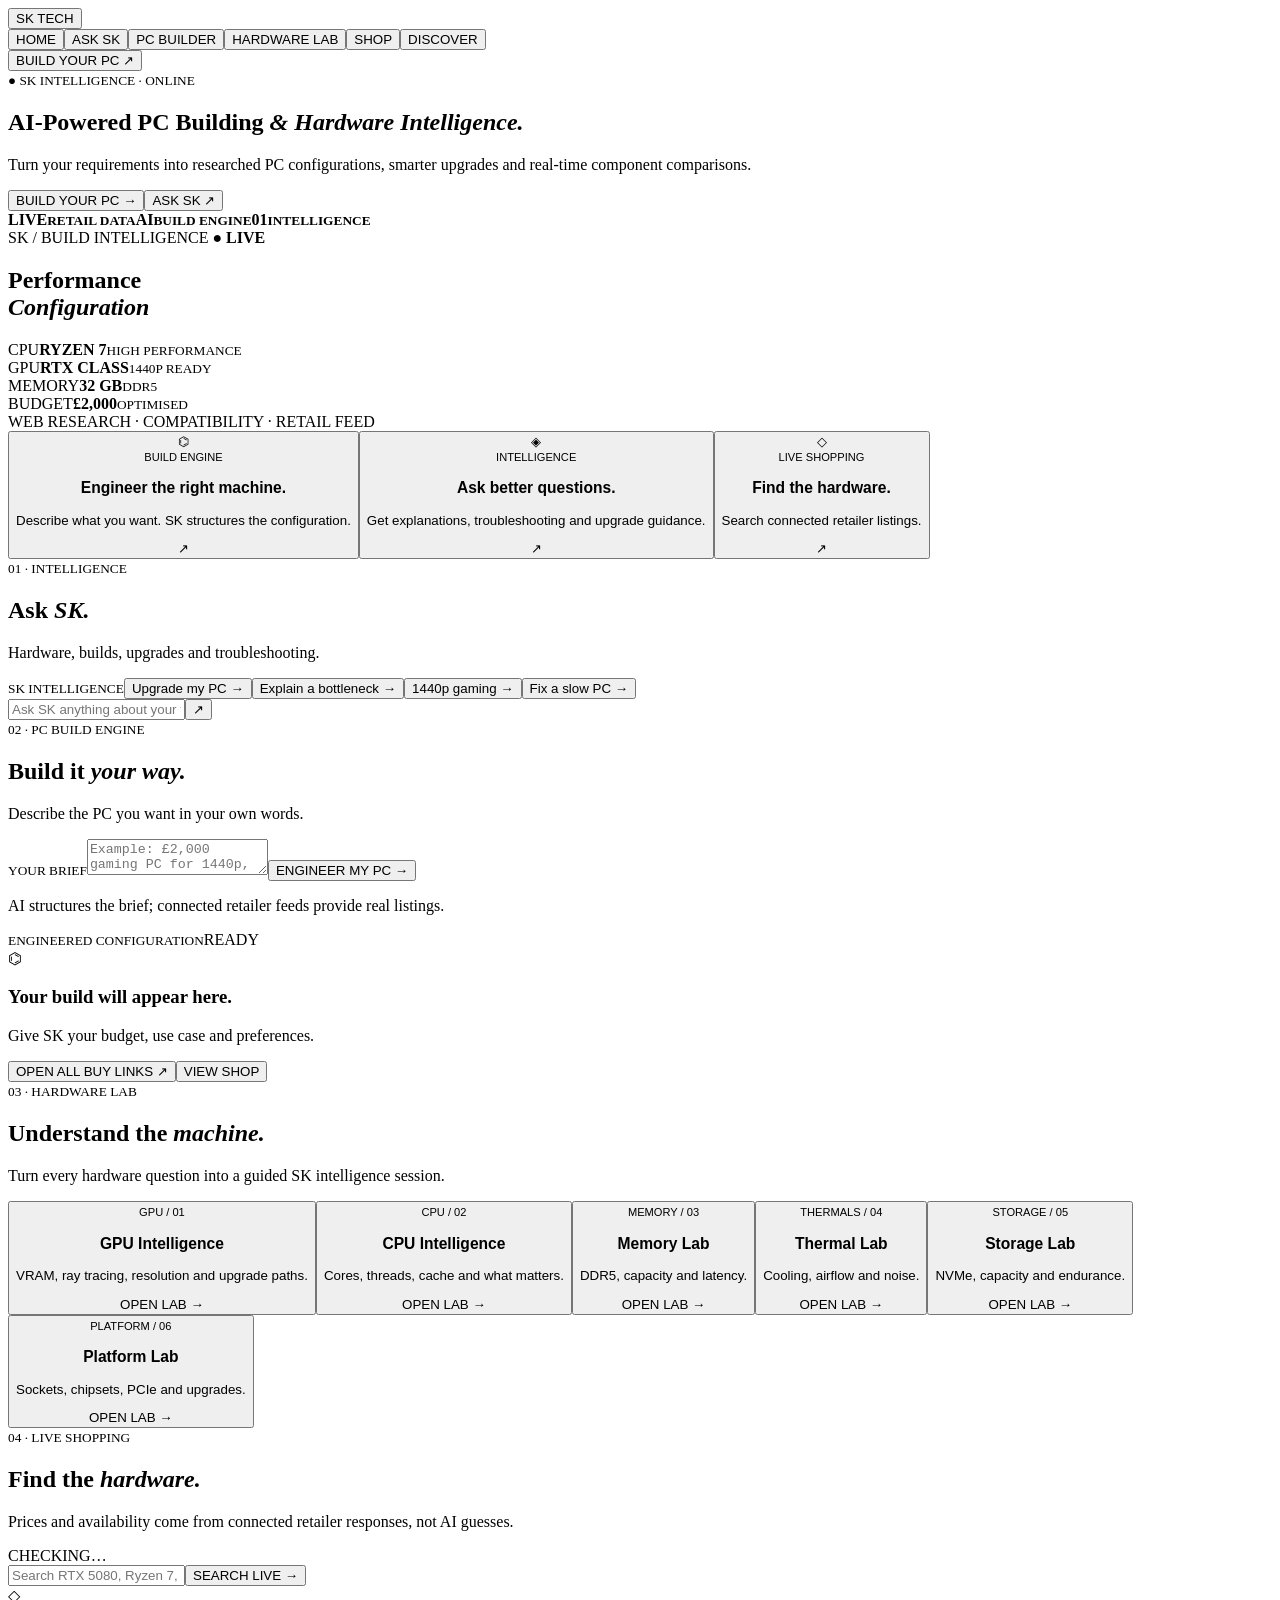
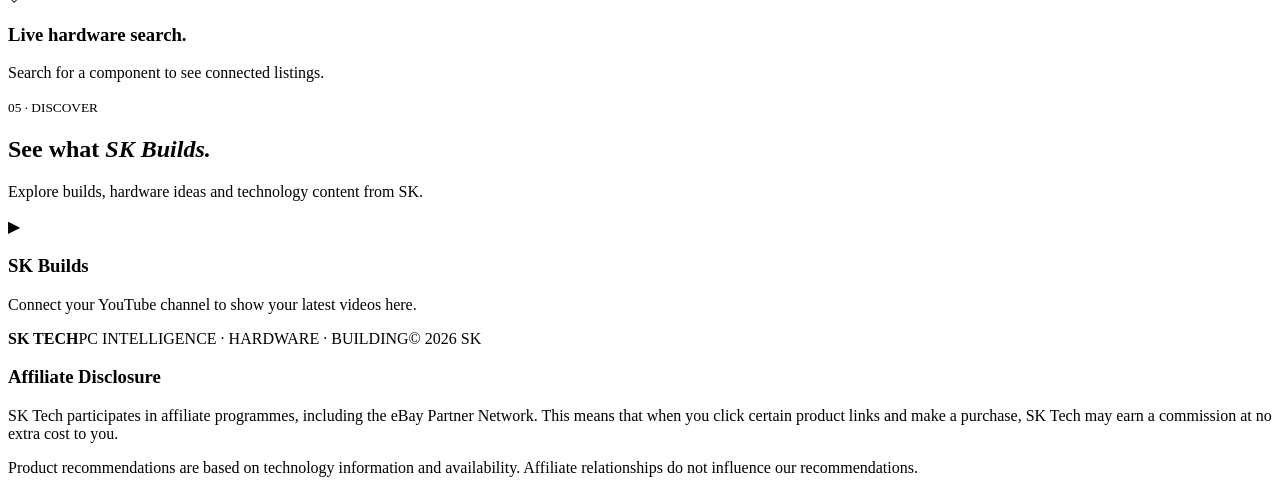
==== frontend/index.html @ e4434976 "Add files via upload" ====
<!doctype html><html lang="en"><head><meta charset="utf-8"><meta name="viewport" content="width=device-width,initial-scale=1"><meta name="description" content="SK Tech — AI-powered PC building, hardware intelligence and live component discovery."><title>SK TECH — PC Intelligence, Engineered</title><link rel="stylesheet" href="/static/style.css"><script src="https://js.puter.com/v2/"></script></head><body><div class="ambient a"></div><div class="ambient b"></div>
<header><button class="brand" data-screen="home"><span>SK</span> TECH</button><nav><button data-screen="home" class="active">HOME</button><button data-screen="ask">ASK SK</button><button data-screen="builder">PC BUILDER</button><button data-screen="lab">HARDWARE LAB</button><button data-screen="shop">SHOP</button><button data-screen="discover">DISCOVER</button></nav><button class="gold" data-screen="builder">BUILD YOUR PC ↗</button></header>
<main>
<section id="home" class="screen active"><div class="hero"><div><small class="eyebrow">● SK INTELLIGENCE · ONLINE</small><h1>AI-Powered PC Building <i>&amp; Hardware Intelligence.</i></h1><p>Turn your requirements into researched PC configurations, smarter upgrades and real-time component comparisons.</p><div class="actions"><button class="gold" data-screen="builder">BUILD YOUR PC →</button><button class="outline" data-screen="ask">ASK SK ↗</button></div><div class="metrics"><b>LIVE<small>RETAIL DATA</small></b><b>AI<small>BUILD ENGINE</small></b><b>01<small>INTELLIGENCE</small></b></div></div><div class="visual"><div class="mock"><div class="top">SK / BUILD INTELLIGENCE <b>● LIVE</b></div><h2>Performance<br><i>Configuration</i></h2><div class="specs"><div>CPU<strong>RYZEN 7</strong><small>HIGH PERFORMANCE</small></div><div>GPU<strong>RTX CLASS</strong><small>1440P READY</small></div><div>MEMORY<strong>32 GB</strong><small>DDR5</small></div><div>BUDGET<strong>£2,000</strong><small>OPTIMISED</small></div></div><footer>WEB RESEARCH · COMPATIBILITY · RETAIL FEED</footer></div></div></div><div class="features"><button data-screen="builder"><span>⌬</span><div><small>BUILD ENGINE</small><h3>Engineer the right machine.</h3><p>Describe what you want. SK structures the configuration.</p></div>↗</button><button data-screen="ask"><span>◈</span><div><small>INTELLIGENCE</small><h3>Ask better questions.</h3><p>Get explanations, troubleshooting and upgrade guidance.</p></div>↗</button><button data-screen="shop"><span>◇</span><div><small>LIVE SHOPPING</small><h3>Find the hardware.</h3><p>Search connected retailer listings.</p></div>↗</button></div></section>
<section id="ask" class="screen"><div class="head"><div><small class="eyebrow">01 · INTELLIGENCE</small><h2>Ask <i>SK.</i></h2><p>Hardware, builds, upgrades and troubleshooting.</p></div></div><div class="chatwrap"><aside><small>SK INTELLIGENCE</small><button class="quick" data-q="What should I upgrade first on my gaming PC?">Upgrade my PC →</button><button class="quick" data-q="Explain CPU and GPU bottlenecks in simple terms.">Explain a bottleneck →</button><button class="quick" data-q="What should I look for in a 1440p gaming PC?">1440p gaming →</button><button class="quick" data-q="Help me troubleshoot a slow gaming PC.">Fix a slow PC →</button></aside><div class="chat"><div id="messages"></div><form id="ask"><input id="askin" placeholder="Ask SK anything about your technology…" required><button>↗</button></form></div></div></section>
<section id="builder" class="screen"><div class="head"><div><small class="eyebrow">02 · PC BUILD ENGINE</small><h2>Build it <i>your way.</i></h2><p>Describe the PC you want in your own words.</p></div></div><div class="builder"><div class="card"><small>YOUR BRIEF</small><textarea id="brief" placeholder="Example: £2,000 gaming PC for 1440p, mainly FPS and AAA games, quiet cooling, black build and lots of storage."></textarea><button id="build" class="gold wide">ENGINEER MY PC →</button><p class="note">AI structures the brief; connected retailer feeds provide real listings.</p></div><div class="card result"><div class="resulttop"><small>ENGINEERED CONFIGURATION</small><span id="bst">READY</span></div><div id="output"><div class="empty">⌬<h3>Your build will appear here.</h3><p>Give SK your budget, use case and preferences.</p></div></div><div id="buildactions" class="hidden"><button id="openall" class="gold">OPEN ALL BUY LINKS ↗</button><button class="outline" data-screen="shop">VIEW SHOP</button></div></div></div></section>
<section id="lab" class="screen"><div class="head"><div><small class="eyebrow">03 · HARDWARE LAB</small><h2>Understand the <i>machine.</i></h2><p>Turn every hardware question into a guided SK intelligence session.</p></div></div><div class="labgrid"><button data-topic="GPU"><small>GPU / 01</small><h3>GPU Intelligence</h3><p>VRAM, ray tracing, resolution and upgrade paths.</p>OPEN LAB →</button><button data-topic="CPU"><small>CPU / 02</small><h3>CPU Intelligence</h3><p>Cores, threads, cache and what matters.</p>OPEN LAB →</button><button data-topic="RAM"><small>MEMORY / 03</small><h3>Memory Lab</h3><p>DDR5, capacity and latency.</p>OPEN LAB →</button><button data-topic="THERMALS"><small>THERMALS / 04</small><h3>Thermal Lab</h3><p>Cooling, airflow and noise.</p>OPEN LAB →</button><button data-topic="STORAGE"><small>STORAGE / 05</small><h3>Storage Lab</h3><p>NVMe, capacity and endurance.</p>OPEN LAB →</button><button data-topic="MOTHERBOARD"><small>PLATFORM / 06</small><h3>Platform Lab</h3><p>Sockets, chipsets, PCIe and upgrades.</p>OPEN LAB →</button></div></section>
<section id="shop" class="screen"><div class="head"><div><small class="eyebrow">04 · LIVE SHOPPING</small><h2>Find the <i>hardware.</i></h2><p>Prices and availability come from connected retailer responses, not AI guesses.</p></div><span id="retailstatus" class="pill">CHECKING…</span></div><form id="shopform" class="search"><input id="shopin" placeholder="Search RTX 5080, Ryzen 7, DDR5 32GB…"><button class="gold">SEARCH LIVE →</button></form><div id="products" class="products"><div class="empty">◇<h3>Live hardware search.</h3><p>Search for a component to see connected listings.</p></div></div></section>
<section id="discover" class="screen"><div class="head"><div><small class="eyebrow">05 · DISCOVER</small><h2>See what <i>SK Builds.</i></h2><p>Explore builds, hardware ideas and technology content from SK.</p></div></div><div id="videos" class="videos"><div class="empty">▶<h3>SK Builds</h3><p>Connect your YouTube channel to show your latest videos here.</p></div></div></section></main><footer><b>SK TECH</b><span>PC INTELLIGENCE · HARDWARE · BUILDING</span><span>© 2026 SK</span></footer><script src="/static/app.js"></script></body></html>
<div class="affiliate-disclosure">
    <h3>Affiliate Disclosure</h3>

    <p>
        SK Tech participates in affiliate programmes, including the eBay Partner Network.
        This means that when you click certain product links and make a purchase,
        SK Tech may earn a commission at no extra cost to you.
    </p>

    <p>
        Product recommendations are based on technology information and availability.
        Affiliate relationships do not influence our recommendations.
    </p>
</div>
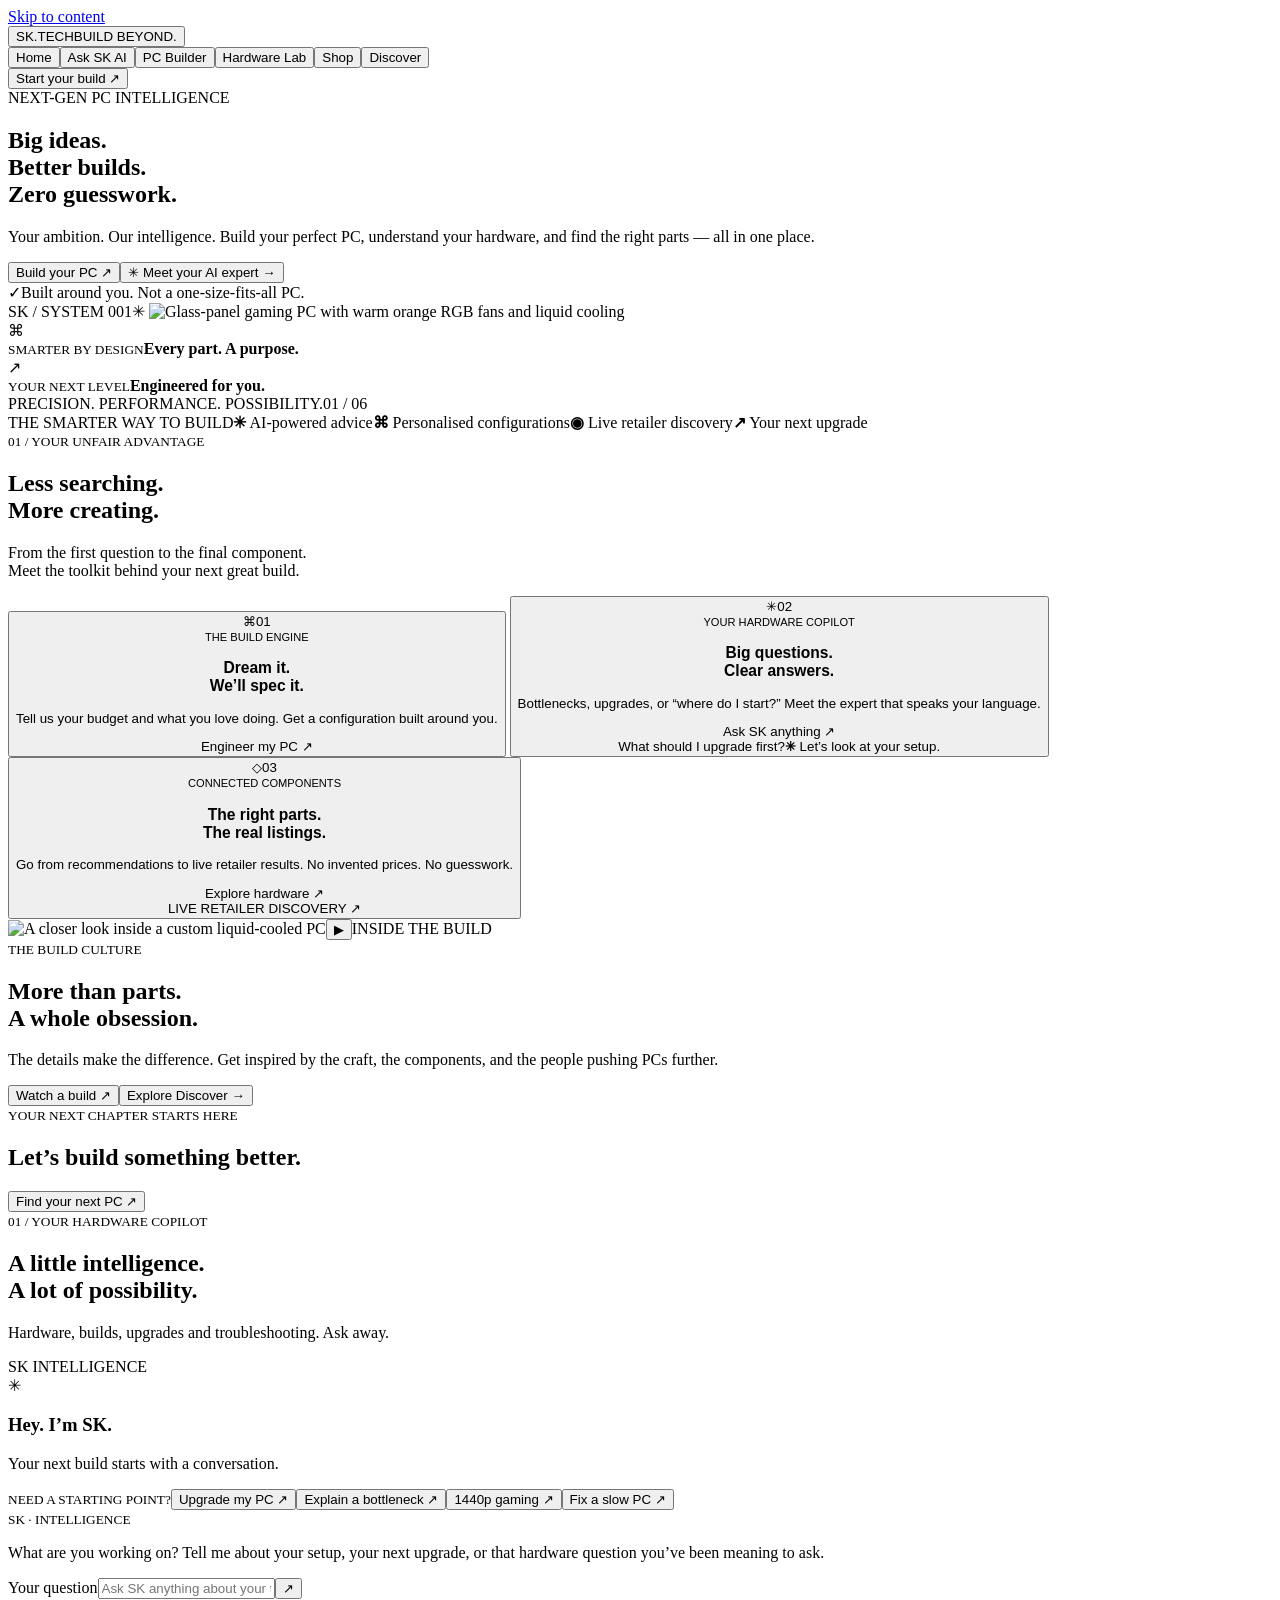
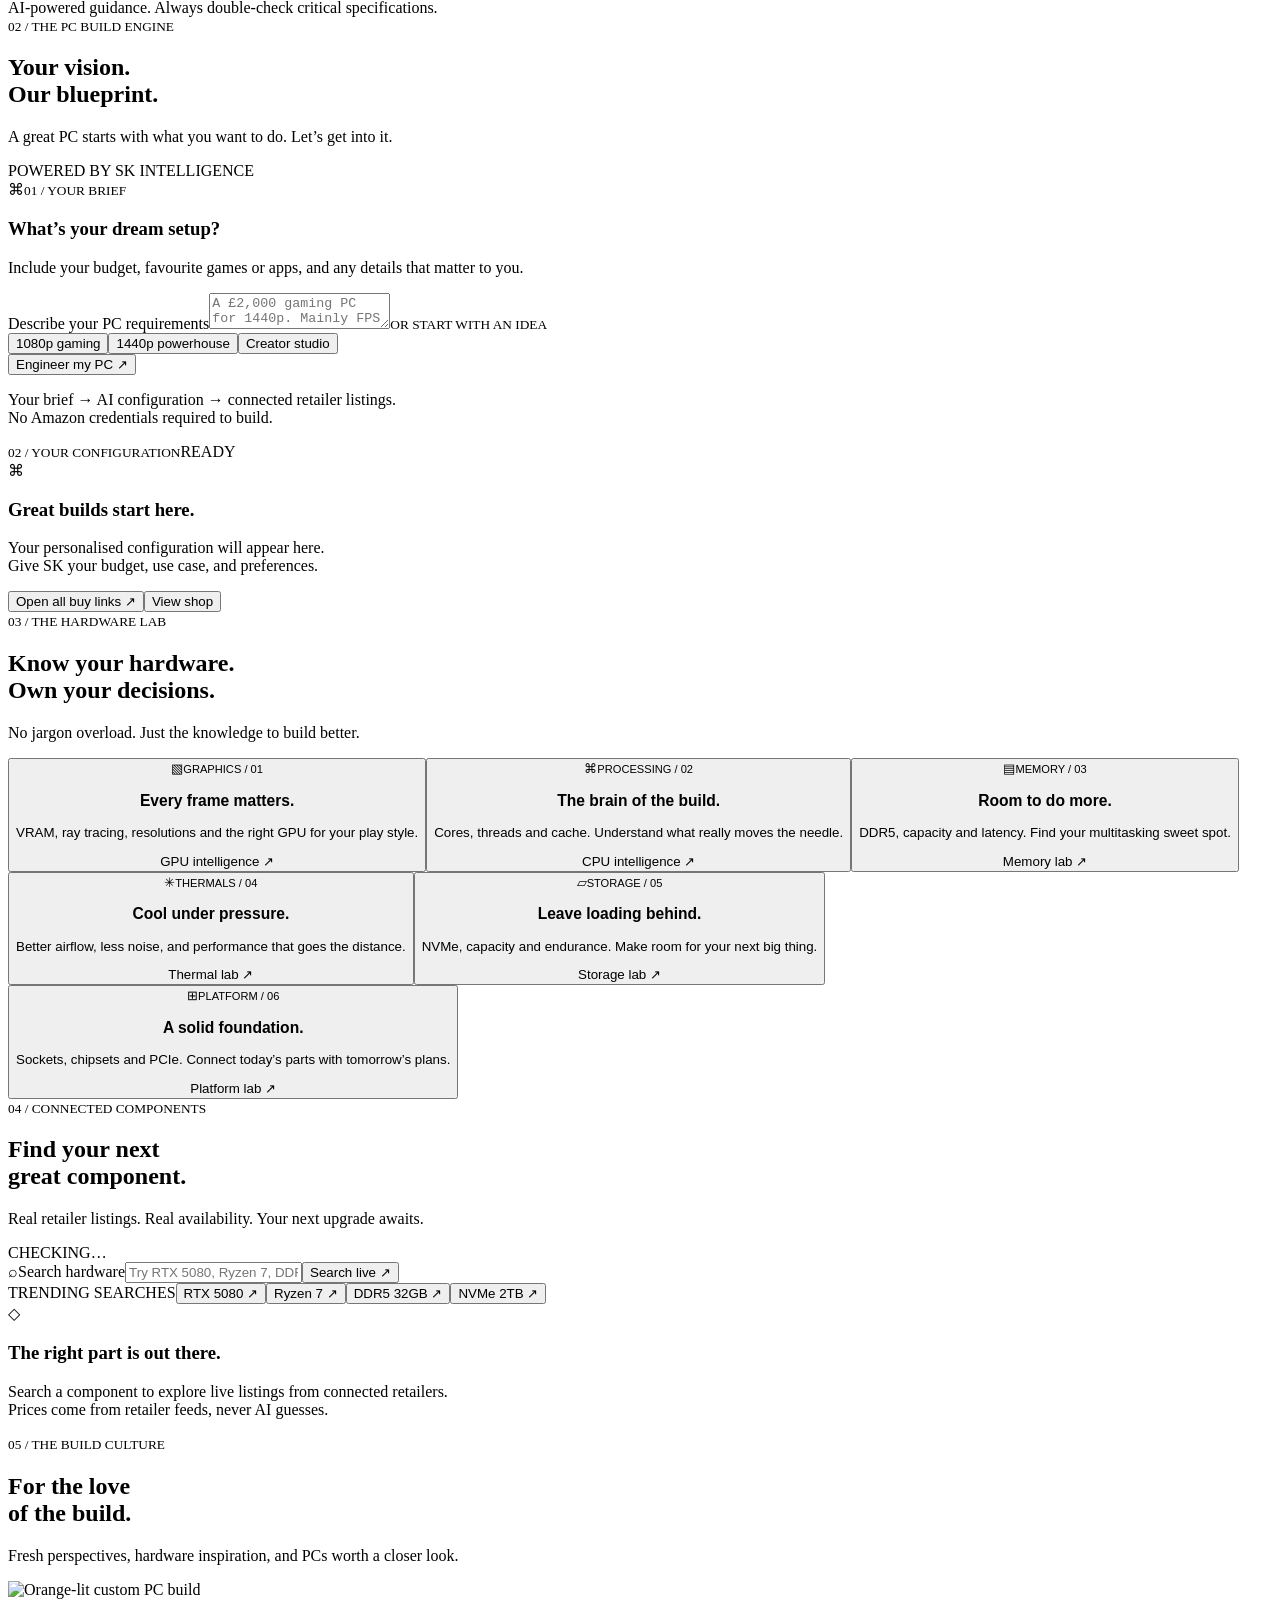
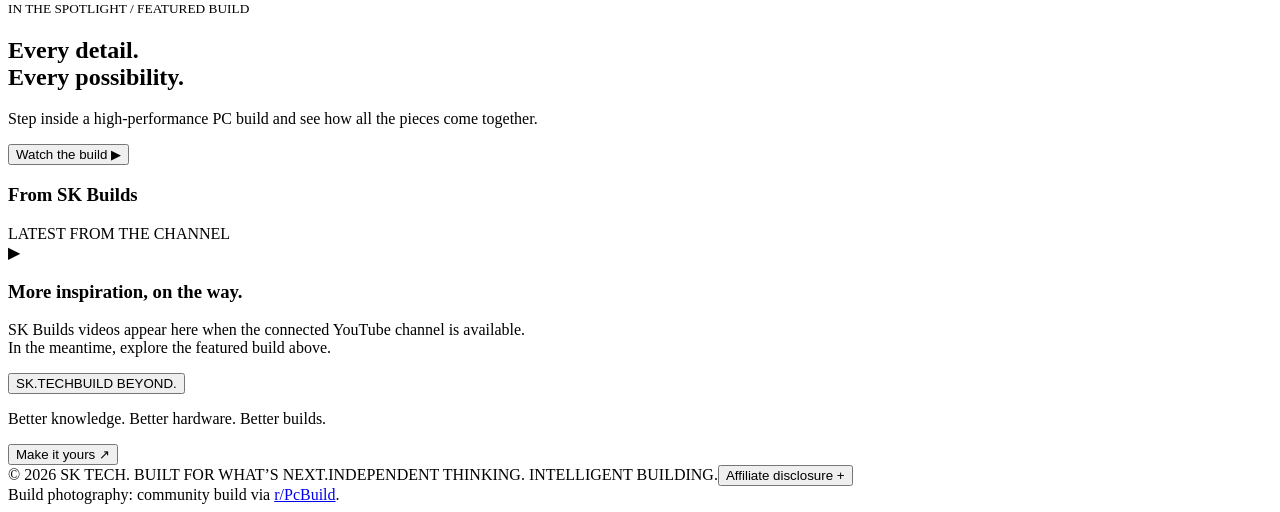
==== commit 080c3b42: "feat(ui): deliver premium SK Tech redesign with responsive motion and video Redesign all six screens" ====
--- a/frontend/index.html
+++ b/frontend/index.html
@@ -1,23 +1,107 @@
-<!doctype html><html lang="en"><head><meta charset="utf-8"><meta name="viewport" content="width=device-width,initial-scale=1"><meta name="description" content="SK Tech — AI-powered PC building, hardware intelligence and live component discovery."><title>SK TECH — PC Intelligence, Engineered</title><link rel="stylesheet" href="/static/style.css"><script src="https://js.puter.com/v2/"></script></head><body><div class="ambient a"></div><div class="ambient b"></div>
-<header><button class="brand" data-screen="home"><span>SK</span> TECH</button><nav><button data-screen="home" class="active">HOME</button><button data-screen="ask">ASK SK</button><button data-screen="builder">PC BUILDER</button><button data-screen="lab">HARDWARE LAB</button><button data-screen="shop">SHOP</button><button data-screen="discover">DISCOVER</button></nav><button class="gold" data-screen="builder">BUILD YOUR PC ↗</button></header>
-<main>
-<section id="home" class="screen active"><div class="hero"><div><small class="eyebrow">● SK INTELLIGENCE · ONLINE</small><h1>AI-Powered PC Building <i>&amp; Hardware Intelligence.</i></h1><p>Turn your requirements into researched PC configurations, smarter upgrades and real-time component comparisons.</p><div class="actions"><button class="gold" data-screen="builder">BUILD YOUR PC →</button><button class="outline" data-screen="ask">ASK SK ↗</button></div><div class="metrics"><b>LIVE<small>RETAIL DATA</small></b><b>AI<small>BUILD ENGINE</small></b><b>01<small>INTELLIGENCE</small></b></div></div><div class="visual"><div class="mock"><div class="top">SK / BUILD INTELLIGENCE <b>● LIVE</b></div><h2>Performance<br><i>Configuration</i></h2><div class="specs"><div>CPU<strong>RYZEN 7</strong><small>HIGH PERFORMANCE</small></div><div>GPU<strong>RTX CLASS</strong><small>1440P READY</small></div><div>MEMORY<strong>32 GB</strong><small>DDR5</small></div><div>BUDGET<strong>£2,000</strong><small>OPTIMISED</small></div></div><footer>WEB RESEARCH · COMPATIBILITY · RETAIL FEED</footer></div></div></div><div class="features"><button data-screen="builder"><span>⌬</span><div><small>BUILD ENGINE</small><h3>Engineer the right machine.</h3><p>Describe what you want. SK structures the configuration.</p></div>↗</button><button data-screen="ask"><span>◈</span><div><small>INTELLIGENCE</small><h3>Ask better questions.</h3><p>Get explanations, troubleshooting and upgrade guidance.</p></div>↗</button><button data-screen="shop"><span>◇</span><div><small>LIVE SHOPPING</small><h3>Find the hardware.</h3><p>Search connected retailer listings.</p></div>↗</button></div></section>
-<section id="ask" class="screen"><div class="head"><div><small class="eyebrow">01 · INTELLIGENCE</small><h2>Ask <i>SK.</i></h2><p>Hardware, builds, upgrades and troubleshooting.</p></div></div><div class="chatwrap"><aside><small>SK INTELLIGENCE</small><button class="quick" data-q="What should I upgrade first on my gaming PC?">Upgrade my PC →</button><button class="quick" data-q="Explain CPU and GPU bottlenecks in simple terms.">Explain a bottleneck →</button><button class="quick" data-q="What should I look for in a 1440p gaming PC?">1440p gaming →</button><button class="quick" data-q="Help me troubleshoot a slow gaming PC.">Fix a slow PC →</button></aside><div class="chat"><div id="messages"></div><form id="ask"><input id="askin" placeholder="Ask SK anything about your technology…" required><button>↗</button></form></div></div></section>
-<section id="builder" class="screen"><div class="head"><div><small class="eyebrow">02 · PC BUILD ENGINE</small><h2>Build it <i>your way.</i></h2><p>Describe the PC you want in your own words.</p></div></div><div class="builder"><div class="card"><small>YOUR BRIEF</small><textarea id="brief" placeholder="Example: £2,000 gaming PC for 1440p, mainly FPS and AAA games, quiet cooling, black build and lots of storage."></textarea><button id="build" class="gold wide">ENGINEER MY PC →</button><p class="note">AI structures the brief; connected retailer feeds provide real listings.</p></div><div class="card result"><div class="resulttop"><small>ENGINEERED CONFIGURATION</small><span id="bst">READY</span></div><div id="output"><div class="empty">⌬<h3>Your build will appear here.</h3><p>Give SK your budget, use case and preferences.</p></div></div><div id="buildactions" class="hidden"><button id="openall" class="gold">OPEN ALL BUY LINKS ↗</button><button class="outline" data-screen="shop">VIEW SHOP</button></div></div></div></section>
-<section id="lab" class="screen"><div class="head"><div><small class="eyebrow">03 · HARDWARE LAB</small><h2>Understand the <i>machine.</i></h2><p>Turn every hardware question into a guided SK intelligence session.</p></div></div><div class="labgrid"><button data-topic="GPU"><small>GPU / 01</small><h3>GPU Intelligence</h3><p>VRAM, ray tracing, resolution and upgrade paths.</p>OPEN LAB →</button><button data-topic="CPU"><small>CPU / 02</small><h3>CPU Intelligence</h3><p>Cores, threads, cache and what matters.</p>OPEN LAB →</button><button data-topic="RAM"><small>MEMORY / 03</small><h3>Memory Lab</h3><p>DDR5, capacity and latency.</p>OPEN LAB →</button><button data-topic="THERMALS"><small>THERMALS / 04</small><h3>Thermal Lab</h3><p>Cooling, airflow and noise.</p>OPEN LAB →</button><button data-topic="STORAGE"><small>STORAGE / 05</small><h3>Storage Lab</h3><p>NVMe, capacity and endurance.</p>OPEN LAB →</button><button data-topic="MOTHERBOARD"><small>PLATFORM / 06</small><h3>Platform Lab</h3><p>Sockets, chipsets, PCIe and upgrades.</p>OPEN LAB →</button></div></section>
-<section id="shop" class="screen"><div class="head"><div><small class="eyebrow">04 · LIVE SHOPPING</small><h2>Find the <i>hardware.</i></h2><p>Prices and availability come from connected retailer responses, not AI guesses.</p></div><span id="retailstatus" class="pill">CHECKING…</span></div><form id="shopform" class="search"><input id="shopin" placeholder="Search RTX 5080, Ryzen 7, DDR5 32GB…"><button class="gold">SEARCH LIVE →</button></form><div id="products" class="products"><div class="empty">◇<h3>Live hardware search.</h3><p>Search for a component to see connected listings.</p></div></div></section>
-<section id="discover" class="screen"><div class="head"><div><small class="eyebrow">05 · DISCOVER</small><h2>See what <i>SK Builds.</i></h2><p>Explore builds, hardware ideas and technology content from SK.</p></div></div><div id="videos" class="videos"><div class="empty">▶<h3>SK Builds</h3><p>Connect your YouTube channel to show your latest videos here.</p></div></div></section></main><footer><b>SK TECH</b><span>PC INTELLIGENCE · HARDWARE · BUILDING</span><span>© 2026 SK</span></footer><script src="/static/app.js"></script></body></html>
-<div class="affiliate-disclosure">
-    <h3>Affiliate Disclosure</h3>
-
-    <p>
-        SK Tech participates in affiliate programmes, including the eBay Partner Network.
-        This means that when you click certain product links and make a purchase,
-        SK Tech may earn a commission at no extra cost to you.
-    </p>
-
-    <p>
-        Product recommendations are based on technology information and availability.
-        Affiliate relationships do not influence our recommendations.
-    </p>
-</div>+<!doctype html>
+<html lang="en">
+<head>
+  <meta name="google-site-verification" content="3sXAcoyjc7wpNIniormNmzi0unBYnK4eIoLwvkCXQpc">
+  <meta charset="utf-8"><meta name="viewport" content="width=device-width,initial-scale=1">
+  <meta name="theme-color" content="#101110">
+  <meta name="description" content="Your next PC starts with a smarter plan. AI-powered PC building, hardware intelligence and live component discovery by SK Tech.">
+  <title>SK TECH — Built for what’s next.</title>
+  <link rel="preconnect" href="https://fonts.googleapis.com"><link rel="preconnect" href="https://fonts.gstatic.com" crossorigin>
+  <link rel="stylesheet" href="/static/style.css">
+  <script src="https://js.puter.com/v2/"></script>
+</head>
+<body>
+<a class="skip-link" href="#main">Skip to content</a>
+<header class="site-header">
+  <button class="brand" data-screen="home" aria-label="SK Tech home"><span class="brand-mark">SK<span class="brand-dot">.</span></span><span class="brand-word">TECH<span>BUILD BEYOND.</span></span></button>
+  <nav aria-label="Main navigation"><button data-screen="home" class="active">Home</button><button data-screen="ask">Ask SK <span class="tiny-ai">AI</span></button><button data-screen="builder">PC Builder</button><button data-screen="lab">Hardware Lab</button><button data-screen="shop">Shop</button><button data-screen="discover">Discover</button></nav>
+  <button class="gold header-cta" data-screen="builder">Start your build <span>↗</span></button>
+</header>
+<main id="main">
+<section id="home" class="screen active">
+  <div class="hero">
+    <div class="hero-copy">
+      <div class="eyebrow"><span class="status-dot"></span> NEXT-GEN PC INTELLIGENCE <span class="eyebrow-line"></span></div>
+      <h1>Big ideas.<br>Better builds.<br><span>Zero guesswork.</span></h1>
+      <p>Your ambition. Our intelligence. Build your perfect PC, understand your hardware, and find the right parts — all in one place.</p>
+      <div class="actions"><button class="gold" data-screen="builder">Build your PC <span>↗</span></button><button class="text-button" data-screen="ask"><span class="chat-icon">✳</span> Meet your AI expert <span>→</span></button></div>
+      <div class="hero-proof"><span class="proof-icon">✓</span><span>Built around you. Not a one-size-fits-all PC.</span></div>
+    </div>
+    <div class="hero-visual" aria-label="Showcase of a black gaming PC with orange lighting">
+      <div class="visual-grid"></div><div class="orbit orbit-one"></div><div class="orbit orbit-two"></div>
+      <span class="visual-index">SK / SYSTEM 001</span><span class="visual-corner">✳</span>
+      <img class="hero-pc" src="/static/hero-pc.jpg" width="998" height="1151" alt="Glass-panel gaming PC with warm orange RGB fans and liquid cooling" fetchpriority="high">
+      <div class="floating-tag top-tag"><span class="tag-icon">⌘</span><div><small>SMARTER BY DESIGN</small><strong>Every part. A purpose.</strong></div><span class="status-dot"></span></div>
+      <div class="floating-tag bottom-tag"><span class="tag-icon">↗</span><div><small>YOUR NEXT LEVEL</small><strong>Engineered for you.</strong></div><div class="signal"><i></i><i></i><i></i><i></i><i></i></div></div>
+      <div class="visual-caption"><span>PRECISION. PERFORMANCE. POSSIBILITY.</span><span>01 / 06</span></div>
+    </div>
+  </div>
+  <div class="capability-bar"><span class="bar-label">THE SMARTER WAY TO BUILD</span><span><b>✳</b> AI-powered advice</span><span><b>⌘</b> Personalised configurations</span><span><b>◉</b> Live retailer discovery</span><span><b>↗</b> Your next upgrade</span></div>
+  <div class="section-heading reveal"><div><small class="eyebrow">01 / YOUR UNFAIR ADVANTAGE</small><h2>Less searching.<br><span>More creating.</span></h2></div><p>From the first question to the final component.<br>Meet the toolkit behind your next great build.</p></div>
+  <div class="features">
+    <button class="feature-card reveal" data-screen="builder"><div class="feature-top"><span class="feature-icon">⌘</span><span class="card-number">01</span></div><small>THE BUILD ENGINE</small><h3>Dream it.<br>We’ll spec it.</h3><p>Tell us your budget and what you love doing. Get a configuration built around you.</p><div class="card-link">Engineer my PC <span>↗</span></div><div class="mini-bars" aria-hidden="true"><i></i><i></i><i></i><i></i><i></i><i></i><i></i><i></i><i></i><i></i><i></i><i></i></div></button>
+    <button class="feature-card reveal" data-screen="ask"><div class="feature-top"><span class="feature-icon">✳</span><span class="card-number">02</span></div><small>YOUR HARDWARE COPILOT</small><h3>Big questions.<br>Clear answers.</h3><p>Bottlenecks, upgrades, or “where do I start?” Meet the expert that speaks your language.</p><div class="card-link">Ask SK anything <span>↗</span></div><div class="mini-chat" aria-hidden="true"><span>What should I upgrade first?</span><span><b>✳</b> Let’s look at your setup.</span></div></button>
+    <button class="feature-card reveal" data-screen="shop"><div class="feature-top"><span class="feature-icon">◇</span><span class="card-number">03</span></div><small>CONNECTED COMPONENTS</small><h3>The right parts.<br>The real listings.</h3><p>Go from recommendations to live retailer results. No invented prices. No guesswork.</p><div class="card-link">Explore hardware <span>↗</span></div><div class="mini-retail" aria-hidden="true"><span class="status-dot"></span> LIVE RETAILER DISCOVERY <span>↗</span></div></button>
+  </div>
+  <div class="studio-banner reveal"><div class="studio-image"><img src="/static/hero-pc.jpg" alt="A closer look inside a custom liquid-cooled PC" loading="lazy"><button class="play-button" data-watch aria-label="Watch the featured PC build video">▶</button><span class="image-label">INSIDE THE BUILD</span></div><div class="studio-copy"><small class="eyebrow">THE BUILD CULTURE</small><h2>More than parts.<br><span>A whole obsession.</span></h2><p>The details make the difference. Get inspired by the craft, the components, and the people pushing PCs further.</p><div class="actions"><button class="text-button" data-watch>Watch a build <span>↗</span></button><button class="subtle-button" data-screen="discover">Explore Discover →</button></div></div></div>
+  <div class="bottom-cta reveal"><div><small class="eyebrow">YOUR NEXT CHAPTER STARTS HERE</small><h2>Let’s build <span>something better.</span></h2></div><button class="gold" data-screen="builder">Find your next PC <span>↗</span></button></div>
+</section>
+<section id="ask" class="screen"><div class="head"><div><small class="eyebrow">01 / YOUR HARDWARE COPILOT</small><h2>A little intelligence.<br><span>A lot of possibility.</span></h2><p>Hardware, builds, upgrades and troubleshooting. Ask away.</p></div><span class="pill"><span class="status-dot"></span> SK INTELLIGENCE</span></div><div class="chatwrap"><aside><div class="assistant-symbol">✳</div><h3>Hey. I’m SK.</h3><p>Your next build starts with a conversation.</p><small>NEED A STARTING POINT?</small><button class="quick" data-q="What should I upgrade first on my gaming PC?">Upgrade my PC <span>↗</span></button><button class="quick" data-q="Explain CPU and GPU bottlenecks in simple terms.">Explain a bottleneck <span>↗</span></button><button class="quick" data-q="What should I look for in a 1440p gaming PC?">1440p gaming <span>↗</span></button><button class="quick" data-q="Help me troubleshoot a slow gaming PC.">Fix a slow PC <span>↗</span></button></aside><div class="chat"><div id="messages" aria-live="polite"><div class="msg sk"><small>SK · INTELLIGENCE</small><p>What are you working on? Tell me about your setup, your next upgrade, or that hardware question you’ve been meaning to ask.</p></div></div><form id="askform"><label class="sr-only" for="askin">Your question</label><input id="askin" placeholder="Ask SK anything about your technology…" required><button aria-label="Send question">↗</button></form><span class="chat-disclaimer">AI-powered guidance. Always double-check critical specifications.</span></div></div></section>
+<section id="builder" class="screen"><div class="head"><div><small class="eyebrow">02 / THE PC BUILD ENGINE</small><h2>Your vision.<br><span>Our blueprint.</span></h2><p>A great PC starts with what you want to do. Let’s get into it.</p></div><span class="pill">POWERED BY SK INTELLIGENCE</span></div><div class="builder"><div class="card brief-card"><div class="card-heading"><span class="feature-icon">⌘</span><small>01 / YOUR BRIEF</small></div><h3>What’s your dream setup?</h3><p>Include your budget, favourite games or apps, and any details that matter to you.</p><label class="sr-only" for="brief">Describe your PC requirements</label><textarea id="brief" placeholder="A £2,000 gaming PC for 1440p. Mainly FPS and AAA games, quiet cooling, a black case, and plenty of storage."></textarea><small class="preset-label">OR START WITH AN IDEA</small><div class="presets"><button data-brief="A £1,000 gaming PC for 1080p, great value, black case and room to upgrade.">1080p gaming</button><button data-brief="A £2,000 gaming PC for 1440p, AAA games, quiet cooling and 2TB storage.">1440p powerhouse</button><button data-brief="A £2,500 workstation for 4K video editing, creative work and multitasking with 64GB RAM.">Creator studio</button></div><button id="build" class="gold wide">Engineer my PC <span>↗</span></button><p class="note">Your brief → AI configuration → connected retailer listings.<br>No Amazon credentials required to build.</p></div><div class="card result"><div class="resulttop"><small>02 / YOUR CONFIGURATION</small><span id="bst">READY</span></div><div id="output" aria-live="polite"><div class="empty"><div class="empty-orbit">⌘</div><h3>Great builds start here.</h3><p>Your personalised configuration will appear here.<br>Give SK your budget, use case, and preferences.</p></div></div><div id="buildactions" class="hidden"><button id="openall" class="gold">Open all buy links ↗</button><button class="outline" data-screen="shop">View shop</button></div></div></div></section>
+<section id="lab" class="screen"><div class="head"><div><small class="eyebrow">03 / THE HARDWARE LAB</small><h2>Know your hardware.<br><span>Own your decisions.</span></h2><p>No jargon overload. Just the knowledge to build better.</p></div></div><div class="labgrid"><button data-topic="GPU"><span class="lab-icon">▧</span><small>GRAPHICS / 01</small><h3>Every frame matters.</h3><p>VRAM, ray tracing, resolutions and the right GPU for your play style.</p><span class="card-link">GPU intelligence <span>↗</span></span></button><button data-topic="CPU"><span class="lab-icon">⌘</span><small>PROCESSING / 02</small><h3>The brain of the build.</h3><p>Cores, threads and cache. Understand what really moves the needle.</p><span class="card-link">CPU intelligence <span>↗</span></span></button><button data-topic="RAM"><span class="lab-icon">▤</span><small>MEMORY / 03</small><h3>Room to do more.</h3><p>DDR5, capacity and latency. Find your multitasking sweet spot.</p><span class="card-link">Memory lab <span>↗</span></span></button><button data-topic="THERMALS"><span class="lab-icon">✳</span><small>THERMALS / 04</small><h3>Cool under pressure.</h3><p>Better airflow, less noise, and performance that goes the distance.</p><span class="card-link">Thermal lab <span>↗</span></span></button><button data-topic="STORAGE"><span class="lab-icon">▱</span><small>STORAGE / 05</small><h3>Leave loading behind.</h3><p>NVMe, capacity and endurance. Make room for your next big thing.</p><span class="card-link">Storage lab <span>↗</span></span></button><button data-topic="MOTHERBOARD"><span class="lab-icon">⊞</span><small>PLATFORM / 06</small><h3>A solid foundation.</h3><p>Sockets, chipsets and PCIe. Connect today’s parts with tomorrow’s plans.</p><span class="card-link">Platform lab <span>↗</span></span></button></div></section>
+<section id="shop" class="screen"><div class="head"><div><small class="eyebrow">04 / CONNECTED COMPONENTS</small><h2>Find your next<br><span>great component.</span></h2><p>Real retailer listings. Real availability. Your next upgrade awaits.</p></div><span id="retailstatus" class="pill">CHECKING…</span></div><form id="shopform" class="search"><span aria-hidden="true">⌕</span><label class="sr-only" for="shopin">Search hardware</label><input id="shopin" placeholder="Try RTX 5080, Ryzen 7, DDR5 32GB…" required><button class="gold">Search live <span>↗</span></button></form><div class="search-suggestions"><span>TRENDING SEARCHES</span><button data-search="RTX 5080">RTX 5080 ↗</button><button data-search="Ryzen 7">Ryzen 7 ↗</button><button data-search="DDR5 32GB">DDR5 32GB ↗</button><button data-search="NVMe 2TB">NVMe 2TB ↗</button></div><div id="products" class="products" aria-live="polite"><div class="empty shop-empty"><div class="empty-orbit">◇</div><h3>The right part is out there.</h3><p>Search a component to explore live listings from connected retailers.<br>Prices come from retailer feeds, never AI guesses.</p></div></div></section>
+<section id="discover" class="screen"><div class="head"><div><small class="eyebrow">05 / THE BUILD CULTURE</small><h2>For the love<br><span>of the build.</span></h2><p>Fresh perspectives, hardware inspiration, and PCs worth a closer look.</p></div></div><div class="discover-feature"><img src="/static/hero-pc.jpg" alt="Orange-lit custom PC build" loading="lazy"><div><small class="eyebrow">IN THE SPOTLIGHT / FEATURED BUILD</small><h2>Every detail.<br>Every possibility.</h2><p>Step inside a high-performance PC build and see how all the pieces come together.</p><button class="gold" data-watch>Watch the build <span>▶</span></button></div></div><div class="section-heading compact"><h3>From SK Builds</h3><span class="eyebrow">LATEST FROM THE CHANNEL</span></div><div id="videos" class="videos"><div class="empty"><span class="feature-icon">▶</span><h3>More inspiration, on the way.</h3><p>SK Builds videos appear here when the connected YouTube channel is available.<br>In the meantime, explore the featured build above.</p></div></div></section>
+</main>
+<footer class="site-footer"><div class="footer-main"><button class="brand" data-screen="home"><span class="brand-mark">SK<span class="brand-dot">.</span></span><span class="brand-word">TECH<span>BUILD BEYOND.</span></span></button><p>Better knowledge. Better hardware. Better builds.</p><button class="text-button" data-screen="builder">Make it yours <span>↗</span></button></div><div class="footer-bottom"><span>© 2026 SK TECH. BUILT FOR WHAT’S NEXT.</span><span>INDEPENDENT THINKING. INTELLIGENT BUILDING.</span><button id="disclosure-toggle" aria-expanded="false" aria-controls="affiliate-info">Affiliate disclosure +</button></div><div id="affiliate-info" class="affiliate-disclosure" hidden><h3>Affiliate Disclosure</h3><p>SK Tech participates in affiliate programmes, including the eBay Partner Network. When you click certain product links and make a purchase, SK Tech may earn a commission at no extra cost to you.</p><p>Product recommendations are based on technology information and availability. Affiliate relationships do not influence our recommendations.</p></div><div class="photo-credit">Build photography: community build via <a href="https://www.reddit.com/r/PcBuild/comments/16mj1ox/orange_looks_good_on_black/" target="_blank" rel="noopener noreferrer">r/PcBuild</a>.</div></footer>
+<dialog id="video-dialog" aria-labelledby="video-title"><div class="dialog-heading"><h2 id="video-title">Inside the build</h2><button id="close-video" aria-label="Close video">✕</button></div><div id="video-player"></div><p>Featured build inspiration · <a href="https://www.youtube.com/watch?v=k2-rWkrqgxo" target="_blank" rel="noopener noreferrer">Watch on YouTube ↗</a></p></dialog>
+<script src="/static/app.js"></script>
+<script>
+(() => {
+  // Presentation-only enhancements. AI, credentials and retailer requests remain in app.js.
+  const reducedMotion = matchMedia('(prefers-reduced-motion: reduce)').matches;
+  const observer = new IntersectionObserver(entries => entries.forEach(entry => {
+    if (entry.isIntersecting) { entry.target.classList.add('visible'); observer.unobserve(entry.target); }
+  }), { threshold: 0.1 });
+  document.querySelectorAll('.reveal').forEach(element => observer.observe(element));
+  document.querySelectorAll('[data-brief]').forEach(button => button.addEventListener('click', () => {
+    const brief = document.getElementById('brief'); brief.value = button.dataset.brief; brief.focus();
+    document.querySelectorAll('[data-brief]').forEach(item => item.classList.toggle('selected', item === button));
+  }));
+  document.querySelectorAll('[data-search]').forEach(button => button.addEventListener('click', () => {
+    document.getElementById('shopin').value = button.dataset.search;
+    document.getElementById('shopform').requestSubmit();
+  }));
+  document.querySelectorAll('[data-screen]').forEach(button => button.addEventListener('click', () => {
+    document.querySelectorAll('nav [data-screen]').forEach(item => {
+      if (item.dataset.screen === button.dataset.screen) item.setAttribute('aria-current', 'page');
+      else item.removeAttribute('aria-current');
+    });
+  }));
+  document.querySelector('nav [data-screen="home"]').setAttribute('aria-current', 'page');
+  const visual = document.querySelector('.hero-visual');
+  if (!reducedMotion && matchMedia('(pointer: fine)').matches) {
+    visual.addEventListener('pointermove', event => {
+      const rect = visual.getBoundingClientRect();
+      visual.style.setProperty('--rx', `${(event.clientY - rect.top - rect.height / 2) / -90}deg`);
+      visual.style.setProperty('--ry', `${(event.clientX - rect.left - rect.width / 2) / 90}deg`);
+    });
+    visual.addEventListener('pointerleave', () => { visual.style.setProperty('--rx', '0deg'); visual.style.setProperty('--ry', '0deg'); });
+  }
+  const dialog = document.getElementById('video-dialog');
+  const player = document.getElementById('video-player');
+  document.querySelectorAll('[data-watch]').forEach(button => button.addEventListener('click', () => {
+    player.innerHTML = '<iframe src="https://www.youtube-nocookie.com/embed/k2-rWkrqgxo?autoplay=1" title="The BEST Gaming PC We Have Ever Built!" allow="autoplay; encrypted-media; picture-in-picture; fullscreen" allowfullscreen referrerpolicy="strict-origin-when-cross-origin"></iframe>';
+    dialog.showModal();
+  }));
+  document.getElementById('close-video').addEventListener('click', () => dialog.close());
+  dialog.addEventListener('click', event => { if (event.target === dialog) { const rect = dialog.getBoundingClientRect(); if (event.clientX < rect.left || event.clientX > rect.right || event.clientY < rect.top || event.clientY > rect.bottom) dialog.close(); } });
+  dialog.addEventListener('close', () => { player.innerHTML = ''; });
+  document.getElementById('disclosure-toggle').addEventListener('click', event => {
+    const info = document.getElementById('affiliate-info'); info.hidden = !info.hidden;
+    event.currentTarget.setAttribute('aria-expanded', String(!info.hidden));
+    event.currentTarget.textContent = `Affiliate disclosure ${info.hidden ? '+' : '−'}`;
+  });
+})();
+</script>
+</body>
+</html>
